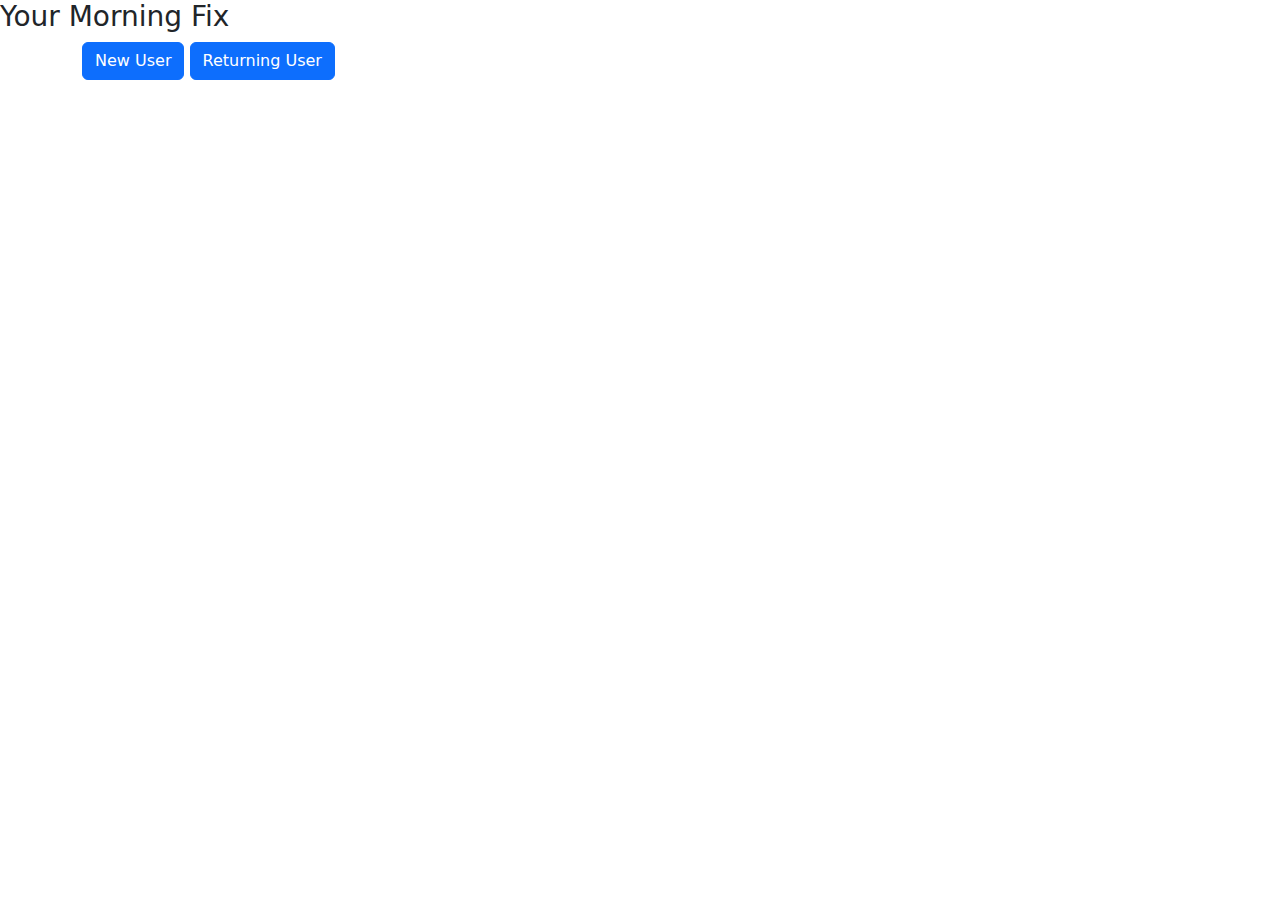
==== index.html @ 32906672 "Updated botton" ====
<!DOCTYPE html>
<html lang="en">
<head>
    <meta charset="UTF-8">
    <meta name="viewport" content="width=device-width, initial-scale=1.0">
    <title>Document</title>
    <link href="https://cdn.jsdelivr.net/npm/bootstrap@5.3.3/dist/css/bootstrap.min.css" rel="stylesheet" integrity="sha384-QWTKZyjpPEjISv5WaRU9OFeRpok6YctnYmDr5pNlyT2bRjXh0JMhjY6hW+ALEwIH" crossorigin="anonymous">
</head>
<body>
    <h3>Your Morning Fix</h3> 

    <div class="container">
    <div>
    <a href="./rtnform.html" button type="button" class="btn btn-primary" onclick.ref ="redirect">New User</button></a>
    <button type="button" class="btn btn-primary"onclick.ref="mainpage">Returning User</button>
    </div>
</body>
</html>
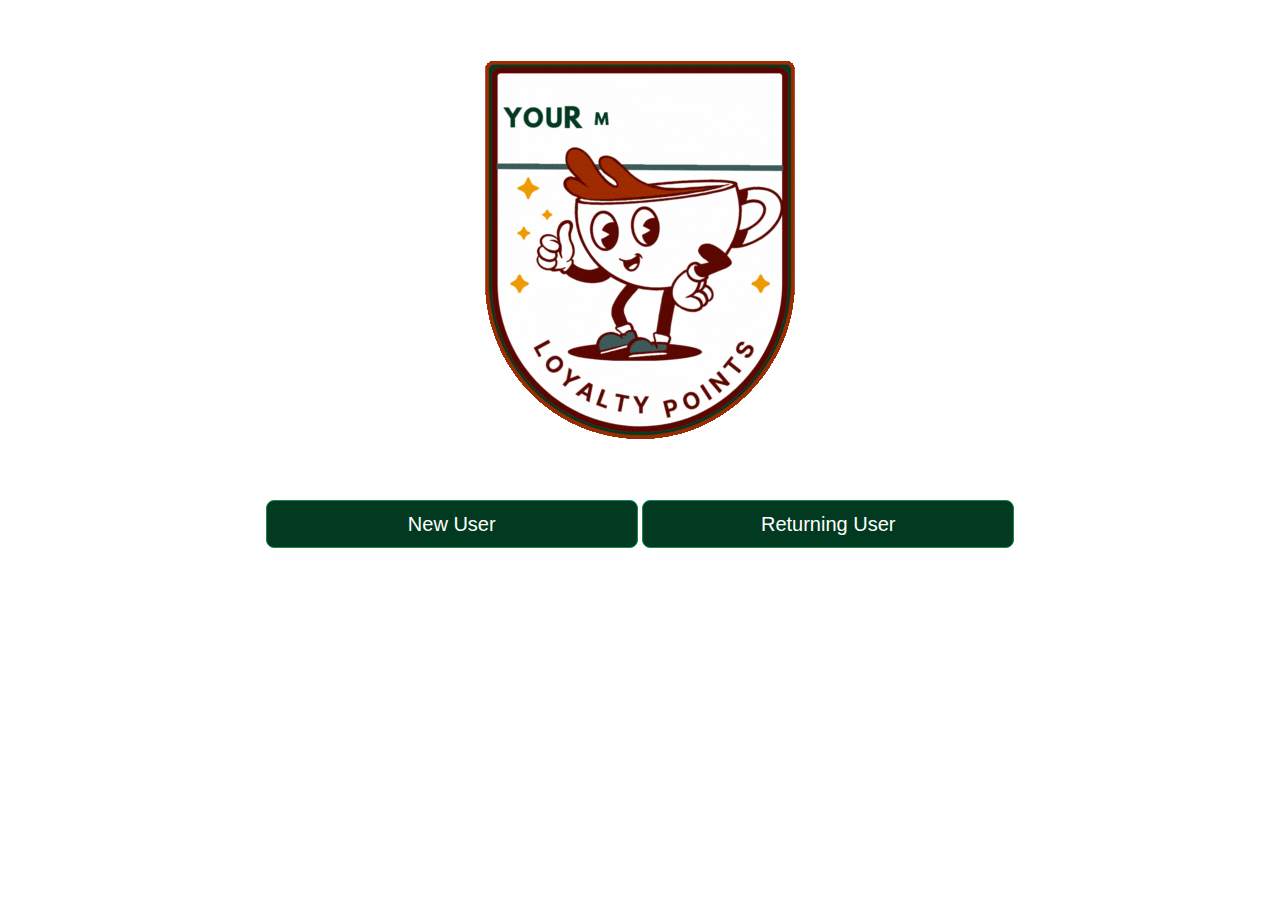
==== commit 5a40c6d1: "style and logo" ====
--- a/index.html
+++ b/index.html
@@ -6,13 +6,14 @@
     <title>Document</title>
     <link href="https://cdn.jsdelivr.net/npm/bootstrap@5.3.3/dist/css/bootstrap.min.css" rel="stylesheet" integrity="sha384-QWTKZyjpPEjISv5WaRU9OFeRpok6YctnYmDr5pNlyT2bRjXh0JMhjY6hW+ALEwIH" crossorigin="anonymous">
 </head>
-<body>
-    <h3>Your Morning Fix</h3> 
+<body class="text-center" style="font-family: 'Segoe UI', Tahoma, Geneva, Verdana, sans-serif;">
+    <img src="./assets/Logo.gif" class="img-fluid" alt="Your Morning Fix">
 
     <div class="container">
     <div>
-    <a href="./rtnform.html" button type="button" class="btn btn-primary" onclick.ref ="redirect">New User</button></a>
-    <button type="button" class="btn btn-primary"onclick.ref="mainpage">Returning User</button>
+    <a href="./rtnform.html" button type="button" class="btn btn-success btn-lg col-4" style="background-color:#013a20"onclick.ref ="redirect">New User</button></a>
+    <button type="button" class="btn btn-success btn-lg col-4" style="background-color:#013a20" onclick.ref="mainpage">Returning User</button>
+    </div>
     </div>
 </body>
 </html>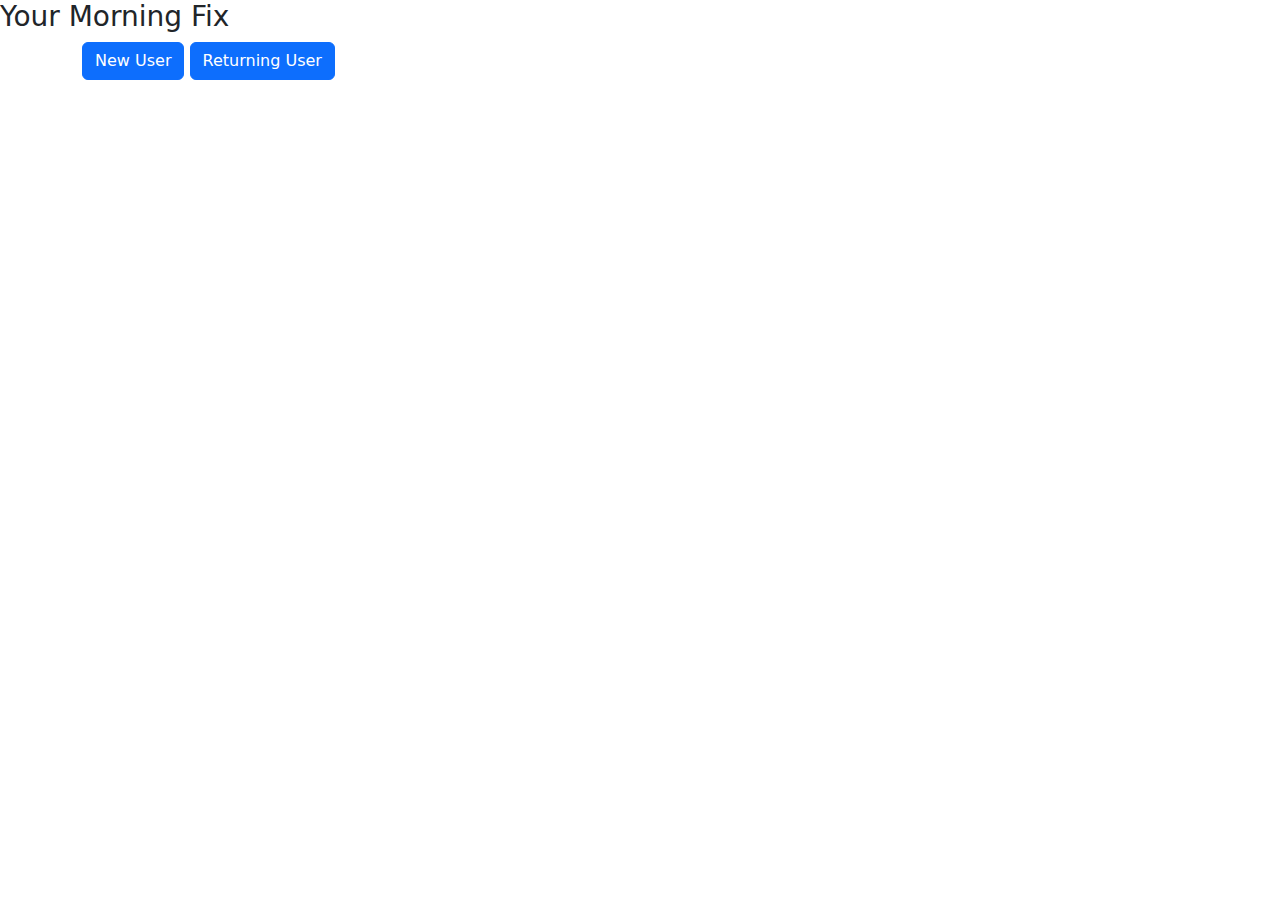
==== commit 5b4b5d3a: "m" ====
--- a/index.html
+++ b/index.html
@@ -6,14 +6,14 @@
     <title>Document</title>
     <link href="https://cdn.jsdelivr.net/npm/bootstrap@5.3.3/dist/css/bootstrap.min.css" rel="stylesheet" integrity="sha384-QWTKZyjpPEjISv5WaRU9OFeRpok6YctnYmDr5pNlyT2bRjXh0JMhjY6hW+ALEwIH" crossorigin="anonymous">
 </head>
-<body class="text-center" style="font-family: 'Segoe UI', Tahoma, Geneva, Verdana, sans-serif;">
-    <img src="./assets/Logo.gif" class="img-fluid" alt="Your Morning Fix">
+<body>
+    <h3>Your Morning Fix</h3> 
 
     <div class="container">
     <div>
-    <a href="./rtnform.html" button type="button" class="btn btn-success btn-lg col-4" style="background-color:#013a20"onclick.ref ="redirect">New User</button></a>
-    <button type="button" class="btn btn-success btn-lg col-4" style="background-color:#013a20" onclick.ref="mainpage">Returning User</button>
-    </div>
+    <a href="./rtnform.html" button type="button" class="btn btn-primary" onclick.ref ="redirect">New User</button></a>
+    <a href="./rtnform.html" button type="button" class="btn btn-primary" onclick.ref ="redirect">Returning User</button></a>
     </div>
 </body>
+
 </html>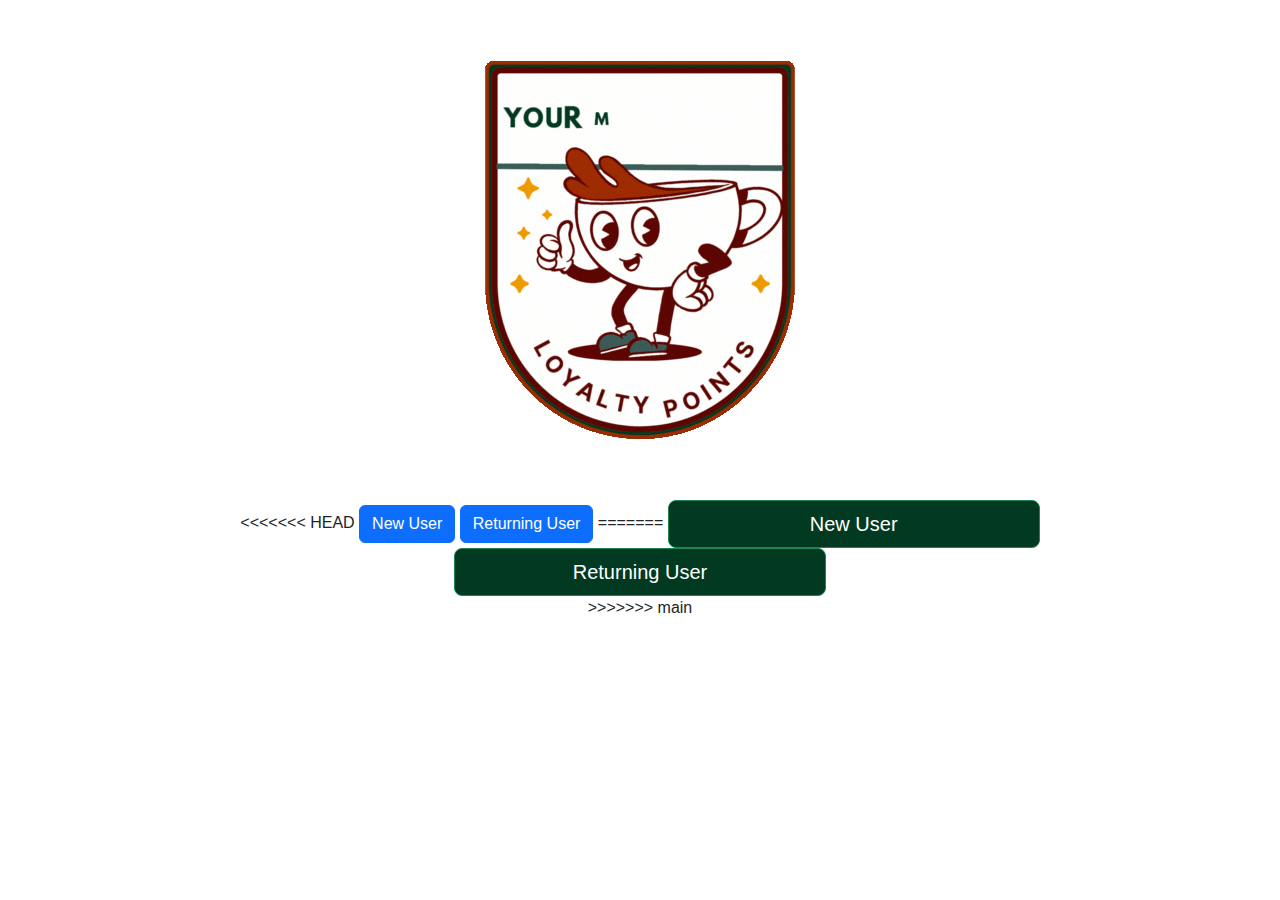
==== commit e95b7d1e: "Merge branch 'main' into Points-Button-Functions" ====
--- a/index.html
+++ b/index.html
@@ -6,13 +6,19 @@
     <title>Document</title>
     <link href="https://cdn.jsdelivr.net/npm/bootstrap@5.3.3/dist/css/bootstrap.min.css" rel="stylesheet" integrity="sha384-QWTKZyjpPEjISv5WaRU9OFeRpok6YctnYmDr5pNlyT2bRjXh0JMhjY6hW+ALEwIH" crossorigin="anonymous">
 </head>
-<body>
-    <h3>Your Morning Fix</h3> 
+<body class="text-center" style="font-family: 'Segoe UI', Tahoma, Geneva, Verdana, sans-serif;">
+    <img src="./assets/Logo.gif" class="img-fluid" alt="Your Morning Fix">
 
     <div class="container">
     <div>
+<<<<<<< HEAD
     <a href="./rtnform.html" button type="button" class="btn btn-primary" onclick.ref ="redirect">New User</button></a>
     <a href="./rtnform.html" button type="button" class="btn btn-primary" onclick.ref ="redirect">Returning User</button></a>
+=======
+    <a href="./rtnform.html" button type="button" class="btn btn-success btn-lg col-4" style="background-color:#013a20"onclick.ref ="redirect">New User</button></a>
+    <button type="button" class="btn btn-success btn-lg col-4" style="background-color:#013a20" onclick.ref="mainpage">Returning User</button>
+    </div>
+>>>>>>> main
     </div>
 </body>
 
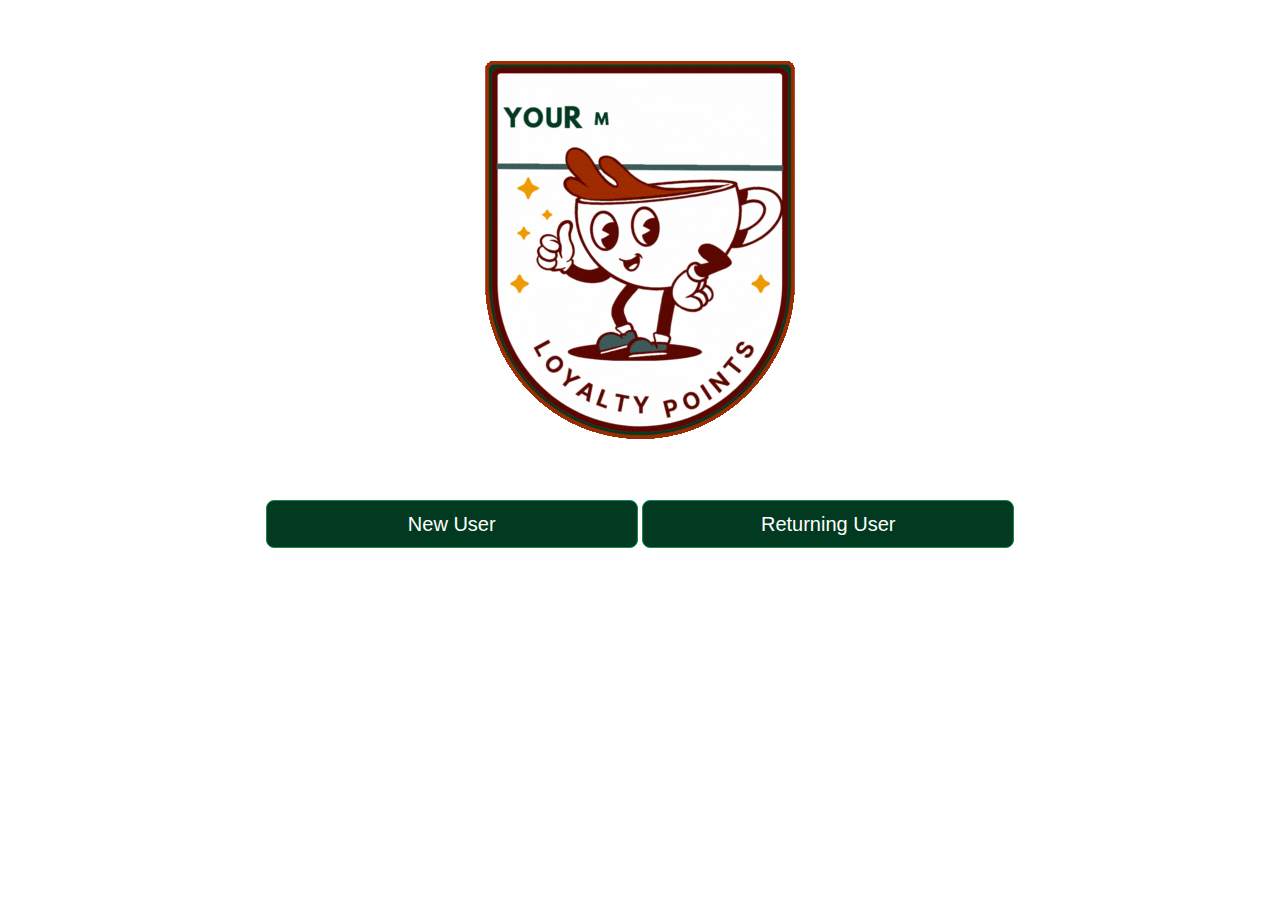
==== commit fe6cd3de: "g" ====
--- a/index.html
+++ b/index.html
@@ -11,15 +11,9 @@
 
     <div class="container">
     <div>
-<<<<<<< HEAD
-    <a href="./rtnform.html" button type="button" class="btn btn-primary" onclick.ref ="redirect">New User</button></a>
-    <a href="./rtnform.html" button type="button" class="btn btn-primary" onclick.ref ="redirect">Returning User</button></a>
-=======
     <a href="./rtnform.html" button type="button" class="btn btn-success btn-lg col-4" style="background-color:#013a20"onclick.ref ="redirect">New User</button></a>
     <button type="button" class="btn btn-success btn-lg col-4" style="background-color:#013a20" onclick.ref="mainpage">Returning User</button>
     </div>
->>>>>>> main
     </div>
 </body>
-
 </html>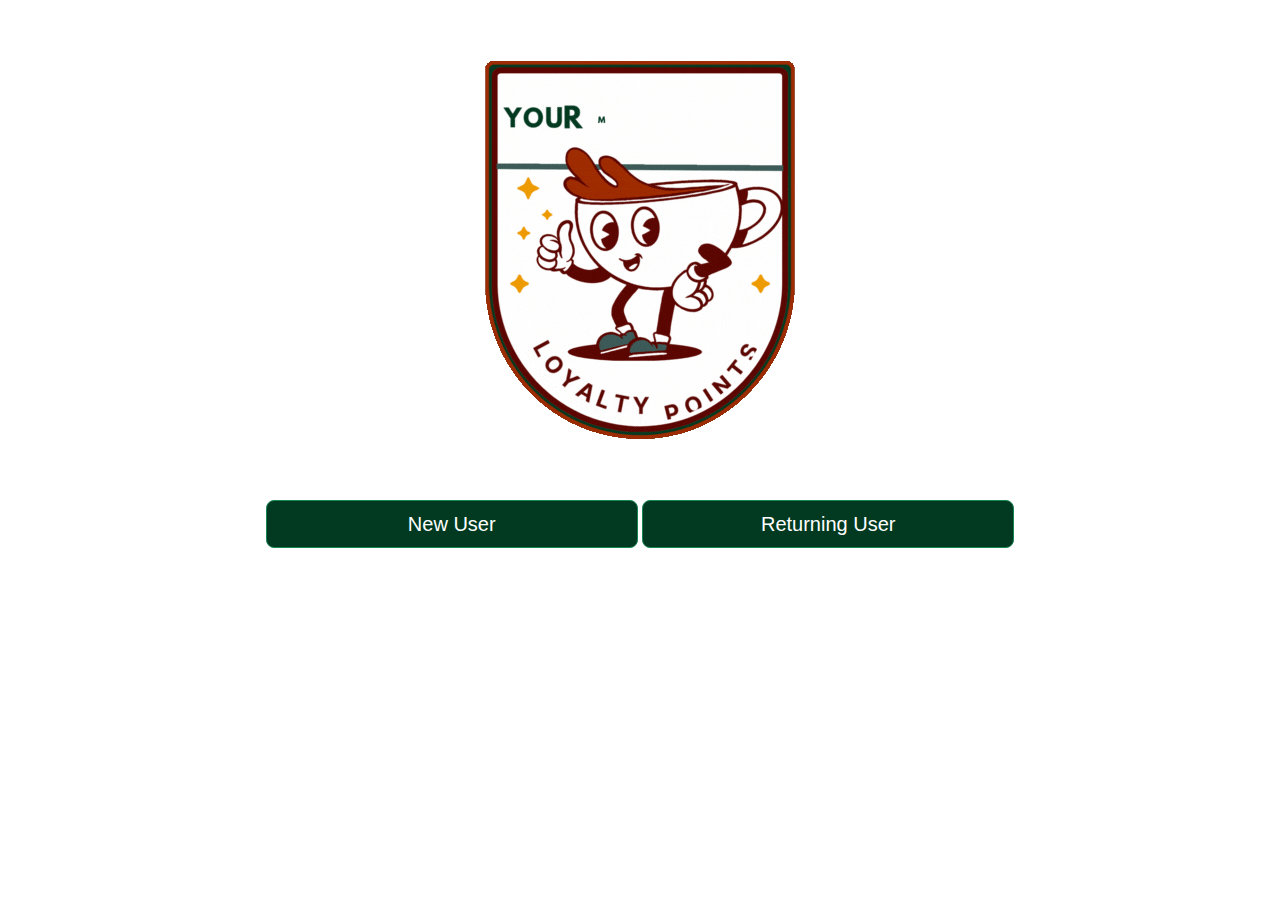
==== commit 81fa1579: "README" ====
--- a/index.html
+++ b/index.html
@@ -7,12 +7,12 @@
     <link href="https://cdn.jsdelivr.net/npm/bootstrap@5.3.3/dist/css/bootstrap.min.css" rel="stylesheet" integrity="sha384-QWTKZyjpPEjISv5WaRU9OFeRpok6YctnYmDr5pNlyT2bRjXh0JMhjY6hW+ALEwIH" crossorigin="anonymous">
 </head>
 <body class="text-center" style="font-family: 'Segoe UI', Tahoma, Geneva, Verdana, sans-serif;">
-    <img src="./assets/Logo.gif" class="img-fluid" alt="Your Morning Fix">
+    <img src="./assets/img/Logo.gif" class="img-fluid" alt="Your Morning Fix">
 
     <div class="container">
     <div>
     <a href="./rtnform.html" button type="button" class="btn btn-success btn-lg col-4" style="background-color:#013a20"onclick.ref ="redirect">New User</button></a>
-    <button type="button" class="btn btn-success btn-lg col-4" style="background-color:#013a20" onclick.ref="mainpage">Returning User</button>
+    <a href="./rtnform.html" button type="button" class="btn btn-success btn-lg col-4" style="background-color:#013a20"onclick.ref ="redirect">Returning User</button></a>
     </div>
     </div>
 </body>
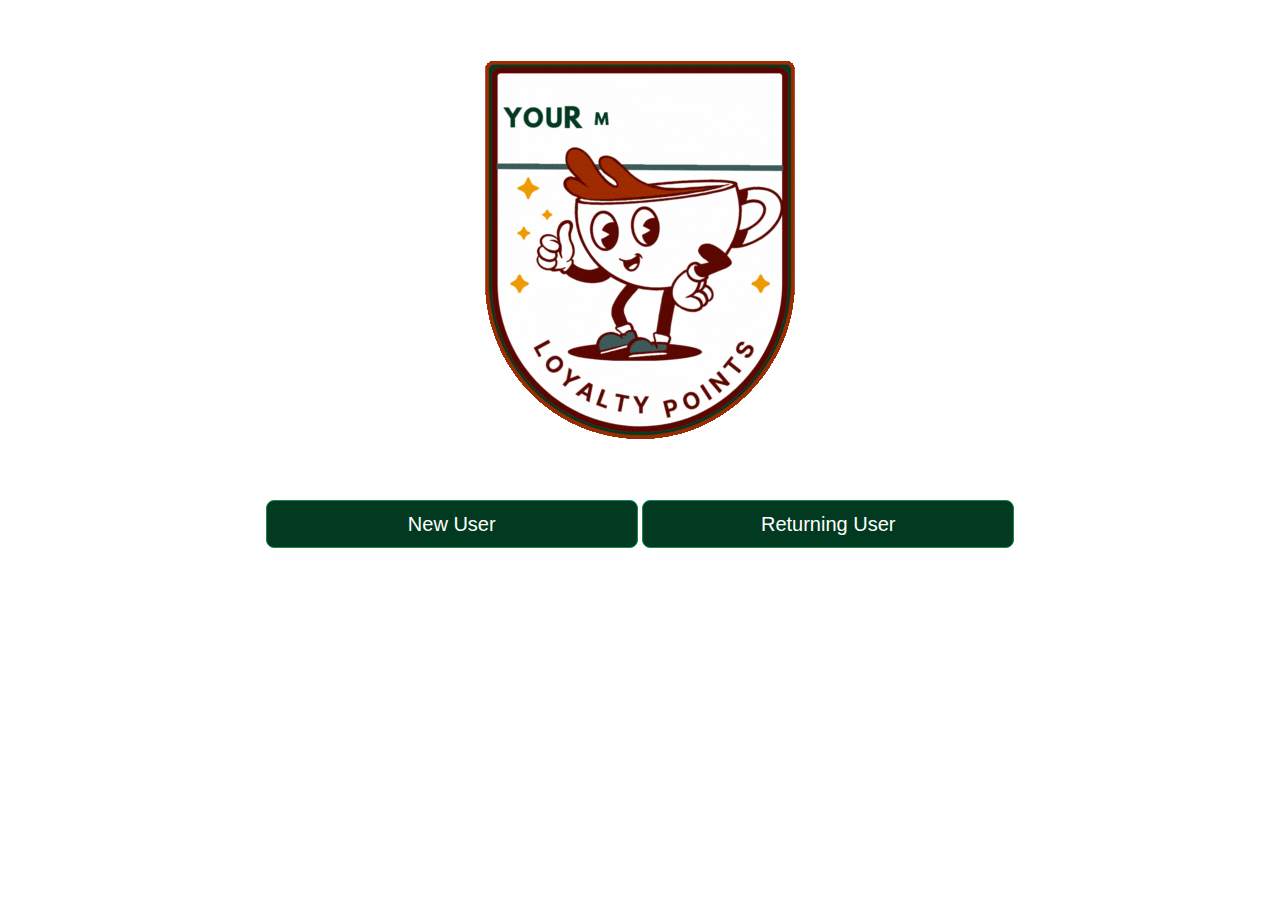
==== commit 27b71e72: "Screenshots to README" ====
--- a/index.html
+++ b/index.html
@@ -1,19 +1,25 @@
 <!DOCTYPE html>
 <html lang="en">
+
 <head>
     <meta charset="UTF-8">
     <meta name="viewport" content="width=device-width, initial-scale=1.0">
     <title>Document</title>
-    <link href="https://cdn.jsdelivr.net/npm/bootstrap@5.3.3/dist/css/bootstrap.min.css" rel="stylesheet" integrity="sha384-QWTKZyjpPEjISv5WaRU9OFeRpok6YctnYmDr5pNlyT2bRjXh0JMhjY6hW+ALEwIH" crossorigin="anonymous">
+    <link href="https://cdn.jsdelivr.net/npm/bootstrap@5.3.3/dist/css/bootstrap.min.css" rel="stylesheet"
+        integrity="sha384-QWTKZyjpPEjISv5WaRU9OFeRpok6YctnYmDr5pNlyT2bRjXh0JMhjY6hW+ALEwIH" crossorigin="anonymous">
 </head>
+
 <body class="text-center" style="font-family: 'Segoe UI', Tahoma, Geneva, Verdana, sans-serif;">
     <img src="./assets/img/Logo.gif" class="img-fluid" alt="Your Morning Fix">
 
     <div class="container">
-    <div>
-    <a href="./rtnform.html" button type="button" class="btn btn-success btn-lg col-4" style="background-color:#013a20"onclick.ref ="redirect">New User</button></a>
-    <a href="./rtnform.html" button type="button" class="btn btn-success btn-lg col-4" style="background-color:#013a20"onclick.ref ="redirect">Returning User</button></a>
-    </div>
+        <div>
+            <a href="./rtnform.html" button type="button" class="btn btn-success btn-lg col-4"
+                style="background-color:#013a20" onclick.ref="redirect">New User</button></a>
+            <a href="./rtnform.html" button type="button" class="btn btn-success btn-lg col-4"
+                style="background-color:#013a20" onclick.ref="redirect">Returning User</button></a>
+        </div>
     </div>
 </body>
+
 </html>